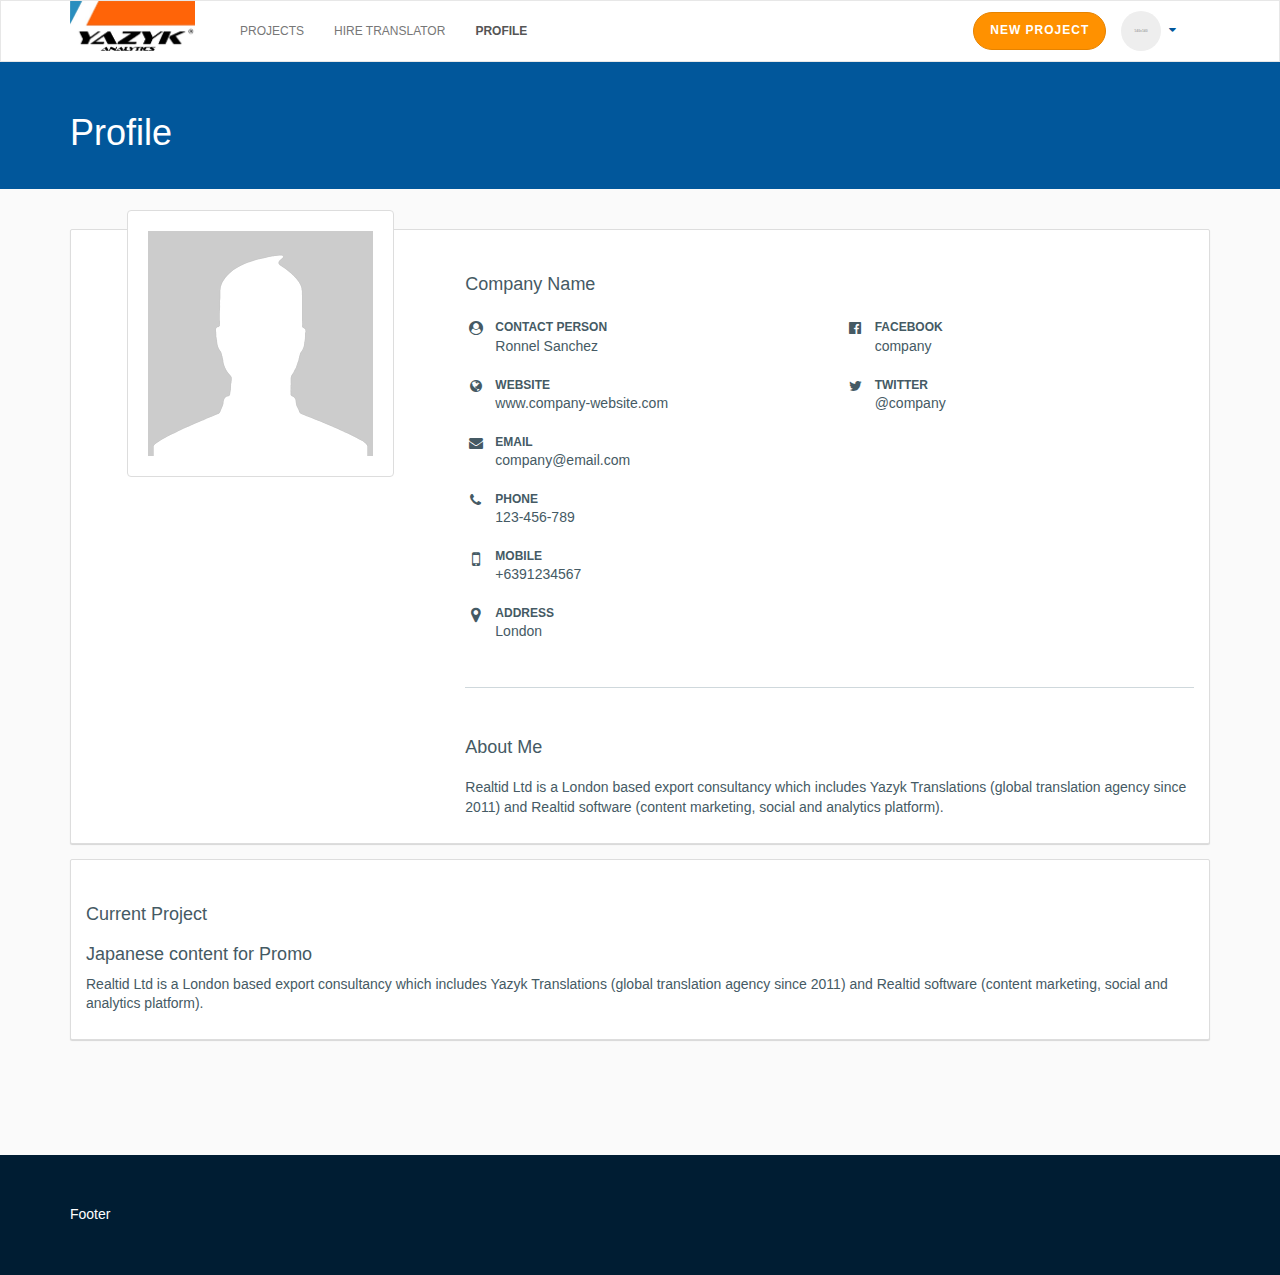
==== company-page.html @ a2e1f005 "Update: Text-Color, Bootstrap Select. Added: New Chat-Media" ====
<!DOCTYPE HTML PUBLIC "-//W3C//DTD HTML 4.01 Transitional//EN" "http://www.w3.org/TR/html4/loose.dtd">
<html lang="en">
  <head>
    <meta charset="utf-8">
    <meta http-equiv="X-UA-Compatible" content="IE=edge">
    <meta name="viewport" content="width=device-width, initial-scale=1">
    <!-- The above 3 meta tags *must* come first in the head; any other head content must come *after* these tags -->
    <meta name="description" content="">
    <meta name="author" content="">
    <link rel="icon" href="../../favicon.ico">

    <title>My Projects | Yazyk Analytics Dashboard</title>

    <!-- Bootstrap core CSS -->
    <link href="css/yazyk-ronnelsanchez.css" rel="stylesheet">

    <!-- Custom styles for this template -->
    <link rel="stylesheet" href="css/font-awesome.min.css">
    <link href="css/styles.css" rel="stylesheet">


    <!-- HTML5 shim and Respond.js for IE8 support of HTML5 elements and media queries -->
    <!--[if lt IE 9]>
      <script src="https://oss.maxcdn.com/html5shiv/3.7.3/html5shiv.min.js"></script>
      <script src="https://oss.maxcdn.com/respond/1.4.2/respond.min.js"></script>
    <![endif]-->
  </head>

  <body>
  <body>
    <header id="global-nav" class="navbar navbar-default">
        <nav role="navigation">
          <div class="container">
            <!-- Brand and toggle get grouped for better mobile display -->
            <div class="navbar-header">


              <button type="button" class="navbar-toggle" data-toggle="collapse" data-target=".navbar-ex1-collapse">
                <span class="sr-only">Toggle navigation</span>
                <span class="icon-bar"></span>
                <span class="icon-bar"></span>
                <span class="icon-bar"></span>
              </button>
             <img class="brand-logo" width="125" src="images/yzalogo.jpg">
            </div>
        
            <!-- Collect the nav links, forms, and other content for toggling -->
            <div class="collapse navbar-collapse navbar-ex1-collapse">
              <ul class="nav navbar-nav">
                <li>
                  <a href="#">Projects</a>
                </li>
                <li>
                  <a href="#">Hire Translator</a>
                </li>
                <li class="active">
                  <a href="#">Profile</a>
                </li>
              </ul>
              <ul id="right-nav" class="nav navbar-nav navbar-right">
               <li class="nav-divider"></li>
                <li>
                  <button class="btn btn-primary btn-lg hidden-xs new-project-nav">New Project</button>
                  <button class="btn btn-primary btn-lg hidden-sm hidden-md hidden-lg btn-block">New Project</button>
                </li>
               <li class="nav-divider"></li>
                <li>
                  <div class="user-nav dropdown">
                    <a data-toggle="dropdown" href="#">
                      <div class="media">
                        <div class="media-left media-middle">
                          <img width="40" class="img-circle" src="[data-uri]" alt=".img-circle">
                          <i class="fa fa-fw  hidden-xs" aria-hidden="true" title="Copy to use caret-down"></i>
                        </div>
                      <div class="media-body media-middle hidden-sm hidden-md hidden-lg">
                          <div class="user-company">
                          <strong>Ronnel Sanchez
                            <i class="fa fa-fw pull-right" aria-hidden="true" title="Copy to use caret-down"></i>
                          </strong>
                        </div><div class="user-email">ronnel.sanchez@gmail.com</div>
                      </div>
                    </div>
                    </a>
                        <ul class="dropdown-menu">
                        <li>
                         <div class="user-media media hidden-xs">
                              <div class="media-left media-middle">
                                <img width="60" class="img-circle" src="[data-uri]" alt=".img-circle">
                              </div>
                            <div class="media-body media-middle">
                                <div class="user-company">
                                <strong>Ronnel Sanchez</strong>
                              </div><div class="user-email">ronnel.sanchez@gmail.com</div>
                            </div>
                          </div>
                          <a href="#">View Profile</a>
                        </li>
                        <li class="nav-divider"></li>
                        <li><a href="#">Log Out</a></li>
                      </ul>
                  </div>
                </li>
              </ul>
            </div><!-- /.navbar-collapse -->
          </div>
        </nav>
    </header>
    <div id="banner" class="navbar navbar-secondary">
      <div class="container">
          <div class="row">
            <div class="col-xs-12 col-sm-12 col-md-6 col-lg-6">
                <div class="heading">
                  <h1>Profile</h1>
                </div>
            </div>
          </div>
       </div>
         
        </div>
      </nav>
    </div>

    <main>
      <div class="container">
        <div class="row">
          <div class="col-xs-12">
            <div class="main-content">
              <div class="row">
                <div class="col-lg-4">
                  <div class="text-center">
                    <img  class="img-responsive img-thumbnail" src="images/company.png" style="margin-top: -35px;">
                  </div>
                </div>
              <div class="col-lg-8">
              <div>
                <h2 class="section-title">Company Name</h2>
              </div>
              <div class="row">
                <div class="col-lg-6">
                  <ul class="list-unstyled list-icon">
                  <li class="icon-user">
                      <div>
                        <span class="label-title">Contact Person</span>
                        <p>Ronnel Sanchez</p>
                      </div>
                    </li>
                    <li class="icon-globe">
                      <div>
                        <span class="label-title">Website</span>
                        <p>www.company-website.com</p>
                      </div>
                    </li>
                    <li class="icon-email">
                      <div>
                        <span class="label-title">Email</span>
                        <p>company@email.com</p>
                      </div>
                    </li>
                    <li class="icon-phone">
                      <div>
                        <span class="label-title">Phone</span>
                        <p>123-456-789</p>
                      </div>
                    </li>
                    <li class="icon-mobile">
                      <div>
                        <span class="label-title">Mobile</span>
                        <p>+6391234567</p>
                      </div>
                    </li>
                    <li class="icon-location">
                      <div>
                        <span class="label-title">Address</span>
                        <p>London</p>
                      </div>
                    </li>
                  </ul>
                </div>
                <div class="col-lg-6">
                  <ul class="list-unstyled list-icon">
                    <li class="icon-facebook">
                      <div>
                        <span class="label-title">Facebook</span>
                        <p>company</p>
                      </div>
                    </li>
                    <li class="icon-twitter">
                      <div>
                        <span class="label-title">Twitter</span>
                        <p>@company</p>
                      </div>
                    </li>
                  </ul>
                </div>
              </div>
              <hr>
              <div class="row">
                <div class="col-xs-12">
                  <h4 class="section-title">About Me</h4>
                  <p>
                  Realtid Ltd is a London based export consultancy which includes Yazyk Translations (global translation agency since 2011) and Realtid software (content marketing, social and analytics platform).
                  </p>
                </div>
              </div>
              </div>
              </div>
            </div>
          </div>
        </div>
      </div>

      <div class="container">
        <div class="row">
          <div class="col-xs-12">
            <div class="main-content">
              <div class="row">
                <div class="col-xs-12">
                  <h3 class="section-title">Current Project</h3>
                  <ul class="list-unstyled">
                    <li>
                      <p>
                        <h4>Japanese content for Promo</h4>
                        <p>Realtid Ltd is a London based export consultancy which includes Yazyk Translations (global translation agency since 2011) and Realtid software (content marketing, social and analytics platform).
                        </p>
                      </p>
                    </li>
                  </ul>
                </div>
              </div>
            </div>
          </div>
        </div>
      </div>

    </main>

<footer>
  <div class="container">
  Footer
  </div>
</footer>

    <!-- Bootstrap core JavaScript
    ================================================== -->
    <!-- Placed at the end of the document so the pages load faster -->
    <script src="https://ajax.googleapis.com/ajax/libs/jquery/1.12.4/jquery.min.js"></script>
    <script src="js/bootstrap.js"></script>
  </body>
</html>
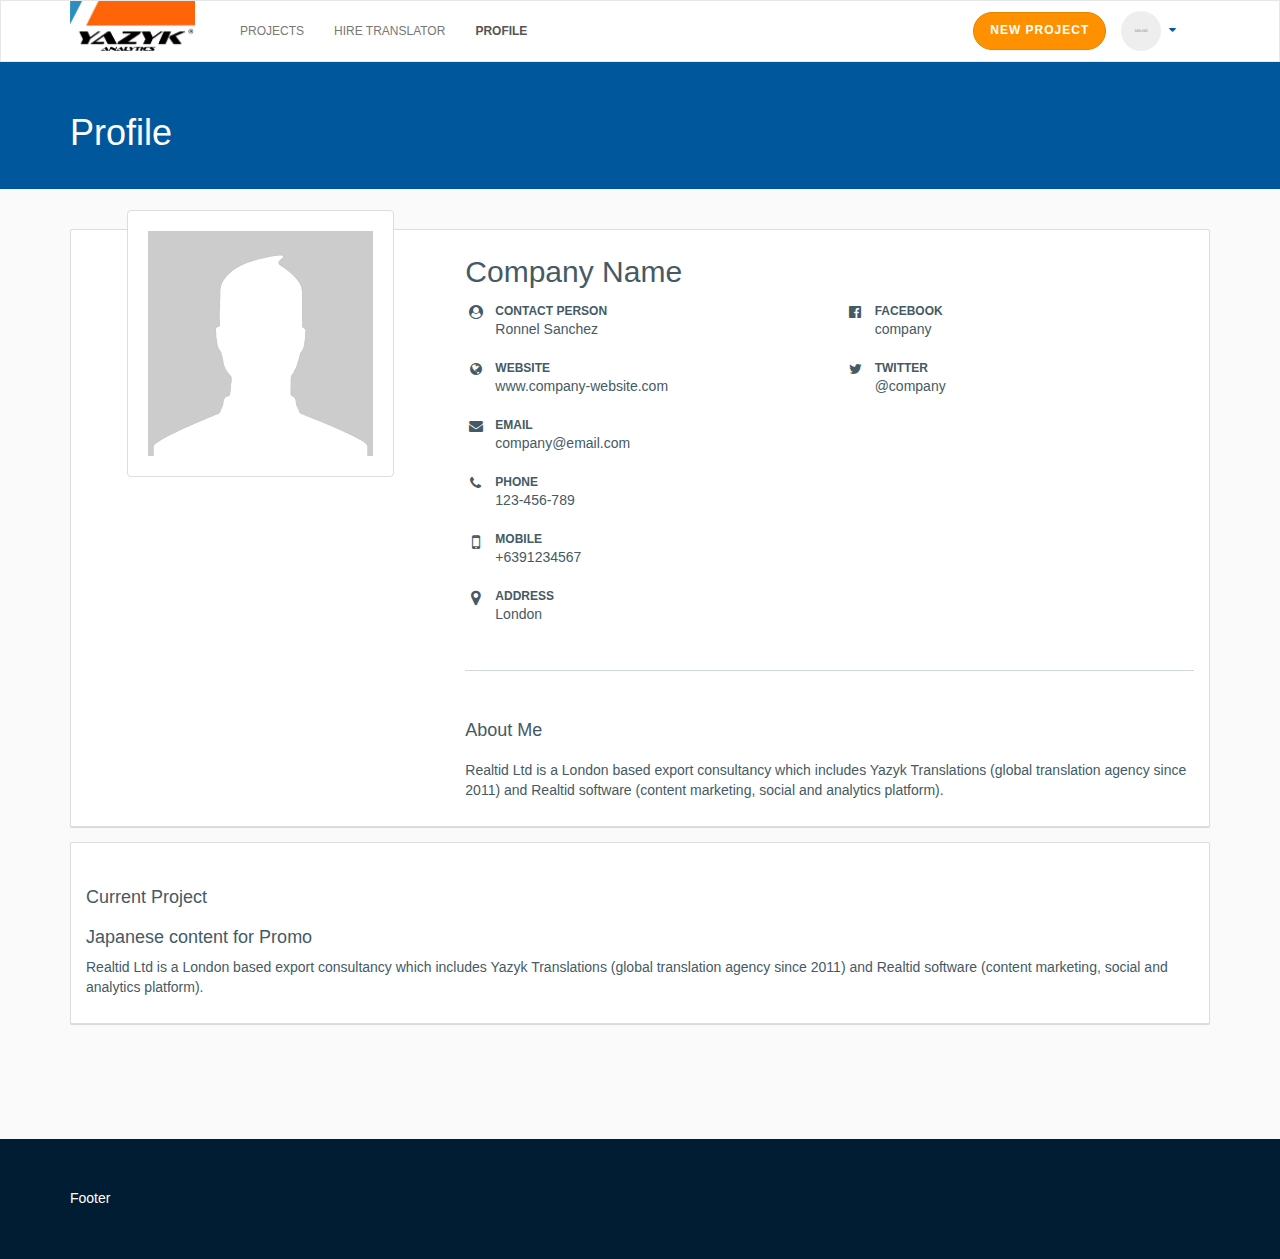
==== commit 7ae383f3: "Fix Name size on company and translator page" ====
--- a/company-page.html
+++ b/company-page.html
@@ -134,7 +134,7 @@
                 </div>
               <div class="col-lg-8">
               <div>
-                <h2 class="section-title">Company Name</h2>
+                <h2>Company Name</h2>
               </div>
               <div class="row">
                 <div class="col-lg-6">
--- a/css/yazyk-ronnelsanchez.css
+++ b/css/yazyk-ronnelsanchez.css
@@ -9047,7 +9047,15 @@
   text-decoration: none;
 }
 
-/* line 165, D:/web-projects/Yazyk_Analytics/scss/bootstrap/_buttons.scss */
+/* line 164, D:/web-projects/Yazyk_Analytics/scss/bootstrap/_buttons.scss */
+.btn-xl {
+  padding: 15px 40px;
+  font-size: 12px;
+  line-height: 1.33333;
+  border-radius: 25px;
+}
+
+/* line 168, D:/web-projects/Yazyk_Analytics/scss/bootstrap/_buttons.scss */
 .btn-lg, .btn-group-lg > .btn {
   padding: 10px 16px;
   font-size: 12px;
@@ -9055,7 +9063,7 @@
   border-radius: 25px;
 }
 
-/* line 169, D:/web-projects/Yazyk_Analytics/scss/bootstrap/_buttons.scss */
+/* line 172, D:/web-projects/Yazyk_Analytics/scss/bootstrap/_buttons.scss */
 .btn-sm, .btn-group-sm > .btn {
   padding: 5px 10px;
   font-size: 12px;
@@ -9063,7 +9071,7 @@
   border-radius: 25px;
 }
 
-/* line 173, D:/web-projects/Yazyk_Analytics/scss/bootstrap/_buttons.scss */
+/* line 176, D:/web-projects/Yazyk_Analytics/scss/bootstrap/_buttons.scss */
 .btn-xs, .btn-group-xs > .btn {
   padding: 1px 5px;
   font-size: 12px;
@@ -9071,18 +9079,18 @@
   border-radius: 25px;
 }
 
-/* line 181, D:/web-projects/Yazyk_Analytics/scss/bootstrap/_buttons.scss */
+/* line 184, D:/web-projects/Yazyk_Analytics/scss/bootstrap/_buttons.scss */
 .btn-block {
   display: block;
   width: 100%;
 }
 
-/* line 187, D:/web-projects/Yazyk_Analytics/scss/bootstrap/_buttons.scss */
+/* line 190, D:/web-projects/Yazyk_Analytics/scss/bootstrap/_buttons.scss */
 .btn-block + .btn-block {
   margin-top: 5px;
 }
 
-/* line 195, D:/web-projects/Yazyk_Analytics/scss/bootstrap/_buttons.scss */
+/* line 198, D:/web-projects/Yazyk_Analytics/scss/bootstrap/_buttons.scss */
 input[type="submit"].btn-block,
 input[type="reset"].btn-block,
 input[type="button"].btn-block {
@@ -11123,7 +11131,7 @@
 /* line 5, D:/web-projects/Yazyk_Analytics/scss/bootstrap/_labels.scss */
 .label {
   display: inline-block;
-  padding: .2em .9em .3em;
+  padding: .3em .9em .3em;
   font-size: 11px;
   font-weight: 600;
   line-height: 1;
--- a/css/styles.css
+++ b/css/styles.css
@@ -247,6 +247,16 @@
   margin-bottom: 15px;
 }
 
+.condense-content{
+  padding: 0 15px;
+}
+
+.member-panel{
+
+}
+.conversation-panel{
+  border-left: 1px solid #dddddd;
+}
 .filter-list{
   margin-bottom: 40px;
 }
@@ -266,7 +276,7 @@
 }
 
 #conversation-header > .row,#conversation-chat > .row,#conversation-input > .row{
-margin:10px 0;
+
 }
 
 
